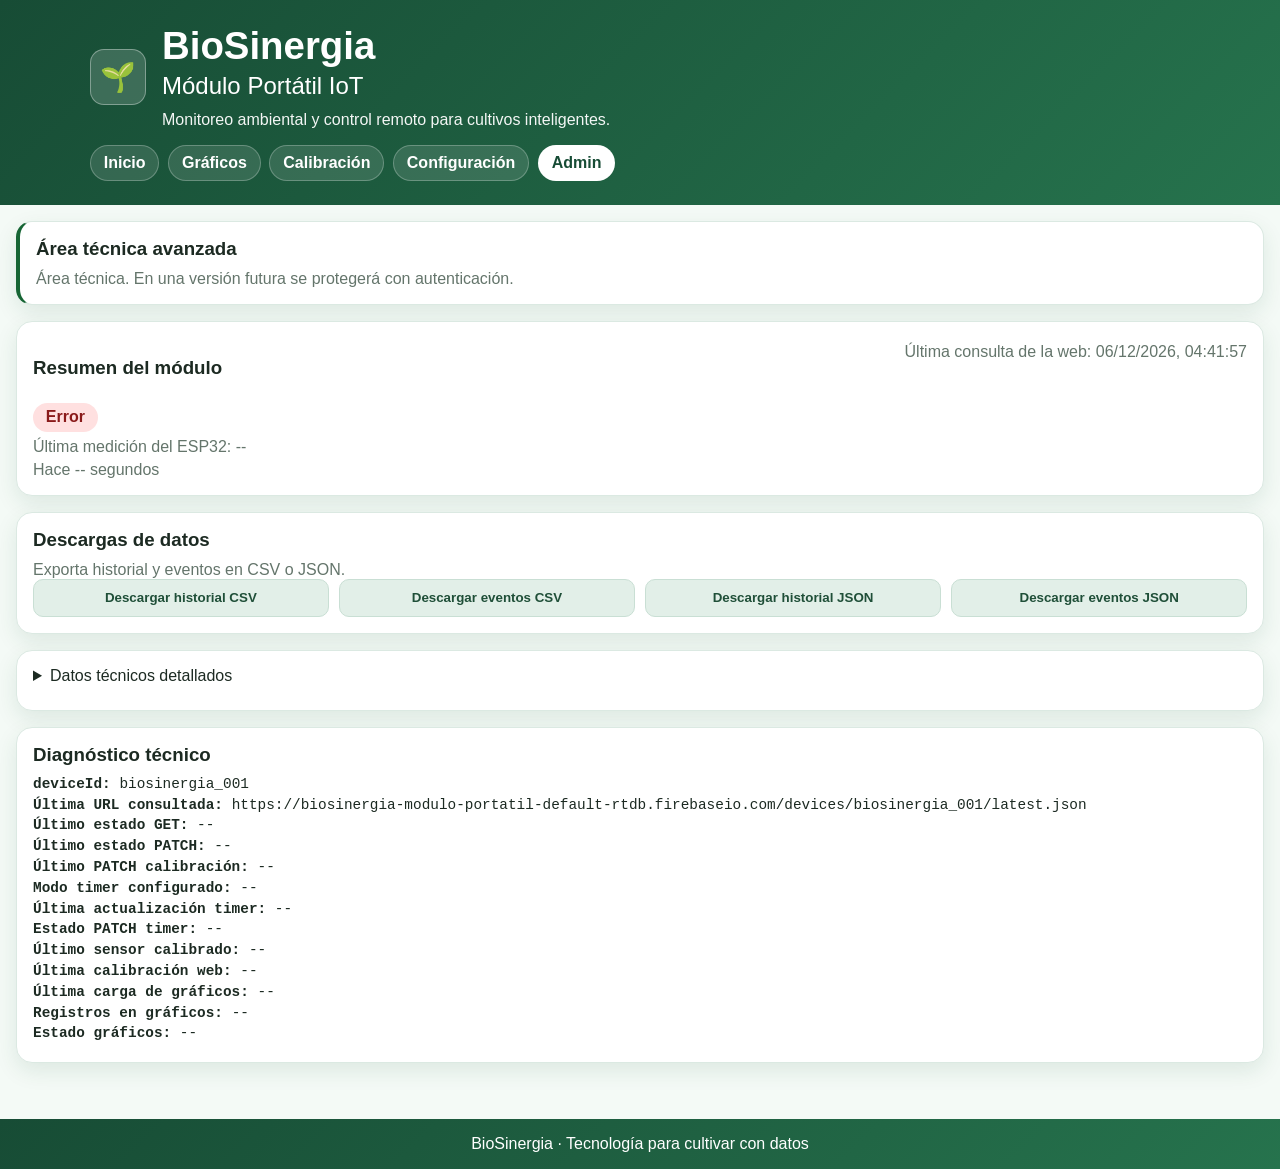
==== docs/admin.html @ 3022fab7 "Separar dashboard PWA en páginas estáticas" ====
<!DOCTYPE html>
<html lang="es">
  <head>
    <meta charset="UTF-8" />
    <meta name="viewport" content="width=device-width, initial-scale=1.0" />
    <meta name="theme-color" content="#166534" />
    <meta name="mobile-web-app-capable" content="yes" />
    <meta name="apple-mobile-web-app-capable" content="yes" />
    <meta name="apple-mobile-web-app-title" content="BioSinergia IoT" />
    <meta name="apple-mobile-web-app-status-bar-style" content="default" />
    <meta name="description" content="Dashboard del módulo portátil IoT de BioSinergia" />
    <link rel="manifest" href="./manifest.webmanifest" />
    <link rel="icon" href="./icons/icon.svg" type="image/svg+xml" />
    <link rel="stylesheet" href="style.css" />
    <title>BioSinergia · Admin</title>
  </head>
  <body data-page="admin">
    <header class="site-header">
      <div class="brand-wrap">
        <div class="brand-logo" aria-hidden="true">🌱</div>
        <div>
          <h1>BioSinergia</h1>
          <h2>Módulo Portátil IoT</h2>
          <p>Monitoreo ambiental y control remoto para cultivos inteligentes.</p>
        </div>
      </div>
      <nav class="site-nav" aria-label="Navegación principal">
        <a href="index.html" data-nav="home">Inicio</a>
        <a href="graficos.html" data-nav="graficos">Gráficos</a>
        <a href="calibracion.html" data-nav="calibracion">Calibración</a>
        <a href="configuracion.html" data-nav="configuracion">Configuración</a>
        <a href="admin.html" data-nav="admin">Admin</a>
      </nav>
    </header>

    <main class="container">
      <section class="card section-block admin-note">
        <h3 class="section-title">Área técnica avanzada</h3>
        <p class="muted">Área técnica. En una versión futura se protegerá con autenticación.</p>
      </section>

      <section class="status-card card section-block">
        <div>
          <h3>Resumen del módulo</h3>
          <p id="connectionStatus" class="status-pill status-pending">Cargando...</p>
          <p id="lastReading" class="muted">Última medición del ESP32: --</p>
          <p id="readingAge" class="muted">Hace -- segundos</p>
        </div>
        <p id="lastRefresh" class="muted">Última consulta de la web: --</p>
      </section>


      <section class="card section-block">
        <h3 class="section-title">Descargas de datos</h3>
        <p id="downloadStatus" class="muted">Exporta historial y eventos en CSV o JSON.</p>
        <div class="download-grid">
          <button id="downloadHistoryCsv" class="btn btn-secondary">Descargar historial CSV</button>
          <button id="downloadEventsCsv" class="btn btn-secondary">Descargar eventos CSV</button>
          <button id="downloadHistoryJson" class="btn btn-secondary">Descargar historial JSON</button>
          <button id="downloadEventsJson" class="btn btn-secondary">Descargar eventos JSON</button>
        </div>
      </section>

      <details class="card section-block technical-details">
        <summary class="section-title">Datos técnicos detallados</summary>
        <section>
          <h4>Últimos registros</h4>
          <p id="historyStatus" class="muted">Cargando historial...</p>
          <div id="historyList" class="records-list"></div>
        </section>
        <section>
          <h4>Últimos eventos</h4>
          <p id="eventsStatus" class="muted">Cargando eventos...</p>
          <div id="eventsList" class="records-list"></div>
        </section>
      </details>

      <section class="card section-block">
        <h3 class="section-title">Diagnóstico técnico</h3>
        <div class="diag-grid">
          <p><strong>deviceId:</strong> <span id="diagDeviceId">--</span></p>
          <p><strong>Última URL consultada:</strong> <span id="diagLastUrl">--</span></p>
          <p><strong>Último estado GET:</strong> <span id="diagGetStatus">--</span></p>
          <p><strong>Último estado PATCH:</strong> <span id="diagPatchStatus">--</span></p>
          <p><strong>Último PATCH calibración:</strong> <span id="diagCalibrationPatch">--</span></p>
          <p><strong>Modo timer configurado:</strong> <span id="diagTimerConfigured">--</span></p>
          <p><strong>Última actualización timer:</strong> <span id="diagTimerUpdatedAt">--</span></p>
          <p><strong>Estado PATCH timer:</strong> <span id="diagTimerPatch">--</span></p>
          <p><strong>Último sensor calibrado:</strong> <span id="diagCalibrationSensor">--</span></p>
          <p><strong>Última calibración web:</strong> <span id="diagCalibrationAt">--</span></p>
          <p><strong>Última carga de gráficos:</strong> <span id="diagChartsLastLoad">--</span></p>
          <p><strong>Registros en gráficos:</strong> <span id="diagChartsCount">--</span></p>
          <p><strong>Estado gráficos:</strong> <span id="diagChartsState">--</span></p>
        </div>
      </section>
    </main>

    <footer class="site-footer">BioSinergia · Tecnología para cultivar con datos</footer>
    <script src="app.js" defer></script>
  </body>
</html>
---- docs/style.css ----
:root {
  --green: #26734d;
  --green-dark: #174c35;
  --green-soft: #e7f5ed;
  --yellow-soft: #fff3cd;
  --yellow-dark: #7a5b00;
  --red-soft: #ffe0e0;
  --red-dark: #8a1a1a;
  --bg: #f4faf6;
  --text: #1c2a22;
  --muted: #64756b;
  --white: #ffffff;
}
* { box-sizing: border-box; }
body { margin: 0; font-family: "Segoe UI", Roboto, Arial, sans-serif; background: var(--bg); color: var(--text); }
.site-header, .site-footer { color: var(--white); background: linear-gradient(135deg, var(--green-dark), var(--green)); }
.site-header { padding: 1.5rem 1rem; }
.brand-wrap { max-width: 1100px; margin: 0 auto; display: flex; align-items: center; gap: 1rem; }
.brand-logo { width: 56px; height: 56px; border-radius: 14px; display: grid; place-content: center; font-size: 1.8rem; background: rgba(255,255,255,.16); border: 1px solid rgba(255,255,255,.35); }
.site-header h1 { margin: 0; font-size: clamp(1.6rem, 3vw, 2.4rem); }
.site-header h2 { margin: 0.25rem 0 0.7rem; font-weight: 500; }
.site-header p { margin: 0; opacity: .95; }
.container { max-width: 1280px; margin: 1rem auto; padding: 0 1rem 1.5rem; }
.section-block { margin-bottom: 1rem; }
.section-title { margin: 0 0 .6rem; }
.card { background: var(--white); border-radius: 16px; padding: 1rem; box-shadow: 0 8px 22px rgba(23, 76, 53, .1); border: 1px solid #dbe9e2; }
.status-card { display: flex; justify-content: space-between; align-items: flex-start; gap: 1rem; }
.status-pill { display: inline-block; margin: .35rem 0 0; padding: .35rem .8rem; border-radius: 999px; font-weight: 700; }
.status-ok { background: #ddf7e8; color: #14653b; }
.status-empty { background: var(--yellow-soft); color: var(--yellow-dark); }
.status-error { background: var(--red-soft); color: var(--red-dark); }
.status-pending { background: var(--green-soft); color: var(--green-dark); }
.metrics-grid { display: grid; grid-template-columns: repeat(auto-fit, minmax(180px, 1fr)); gap: 1rem; }
.metric-card h3 { margin: 0; font-size: 1rem; color: var(--muted); }
.metric-value { margin: .6rem 0 0; font-size: 2rem; font-weight: 700; color: var(--green-dark); }
.metric-unit { margin: .2rem 0 0; color: var(--muted); }
.metric-value.state-good { color: #14653b; }
.metric-value.state-warn { color: #8a6d00; }
.metric-value.state-critical { color: #9f1f1f; }
.actuator-grid { display: grid; grid-template-columns: repeat(auto-fit, minmax(240px, 1fr)); gap: 1rem; }
.actuator-item { background: var(--green-soft); border-radius: 12px; padding: .85rem; border: 1px solid #d0e6d9; }
.actuator-subtitle { margin: .2rem 0 .4rem; font-size: .85rem; }
.button-group { display: flex; gap: .65rem; }
.btn { flex: 1; border: none; border-radius: 10px; padding: .65rem; font-weight: 700; cursor: pointer; opacity: .75; }
.btn-on { background: #2ca76b; color: var(--white); }
.btn-off { background: #d3d9d6; color: #213128; }
.btn.active { box-shadow: 0 0 0 3px rgba(23,76,53,.16); opacity: 1; }
.diag-grid p { margin: .3rem 0; font-family: ui-monospace, SFMono-Regular, Menlo, Monaco, Consolas, monospace; font-size: .9rem; }
.muted { color: var(--muted); margin: .35rem 0 0; }
.site-footer { text-align: center; padding: 1rem; margin-top: 1rem; }
.records-list { margin-top: .8rem; display: grid; gap: .7rem; }
.record-item { border: 1px solid #dbe9e2; border-radius: 12px; padding: .75rem; background: #fbfefc; }
.record-top { display: flex; justify-content: space-between; gap: .5rem; flex-wrap: wrap; margin-bottom: .4rem; }
.record-title { font-weight: 700; color: var(--green-dark); }
.record-time { color: var(--muted); font-size: .9rem; }
.record-grid { display: grid; grid-template-columns: repeat(auto-fit, minmax(130px, 1fr)); gap: .35rem .7rem; }
.record-grid p { margin: 0; font-size: .93rem; }
.badge { display: inline-block; border-radius: 999px; padding: .12rem .55rem; font-size: .8rem; font-weight: 700; }
.badge-on { background: #ddf7e8; color: #14653b; }
.badge-off { background: #e5e9e7; color: #3a4a41; }
.event-alert { border-left: 4px solid #ea7a2f; }
.section-error { color: var(--red-dark); }
@media (max-width: 640px) {
  .brand-wrap { align-items: flex-start; }
  .brand-logo { width: 48px; height: 48px; font-size: 1.5rem; }
  .status-card { flex-direction: column; }
  .metrics-grid { grid-template-columns: 1fr 1fr; }
  .record-grid { grid-template-columns: 1fr 1fr; }
}
@media (max-width: 460px) {
  .metrics-grid, .actuator-grid, .record-grid { grid-template-columns: 1fr; }
}

.download-grid { display: grid; grid-template-columns: repeat(auto-fit, minmax(220px, 1fr)); gap: .65rem; }
.btn-secondary { background: #e2efe8; color: #1f4f38; opacity: 1; border: 1px solid #c9dfd4; }
.mode-grid { display:grid; grid-template-columns: repeat(auto-fit, minmax(220px,1fr)); gap:.7rem; margin:.7rem 0; }
.mode-grid label { display:flex; flex-direction:column; gap:.3rem; color:var(--muted); font-size:.92rem; }
.mode-grid input, .mode-grid select, .reference-grid select { border:1px solid #c9dfd4; border-radius:9px; padding:.55rem .65rem; font-size:.95rem; background:#fff; }
.mode-help { margin-bottom:.7rem; }
.setpoint-group { margin: .7rem 0; padding:.65rem; border:1px solid #dbe9e2; border-radius:10px; background:#fbfefc; }
.setpoint-group h4 { margin:.1rem 0 .5rem; color:var(--green-dark); }
.logic-list { margin:.3rem 0 0 1rem; color:var(--text); }
.logic-list li { margin:.25rem 0; }
.btn:disabled, .btn-disabled { cursor:not-allowed; opacity:.45; }
.summary-grid { display:grid; grid-template-columns: repeat(auto-fit, minmax(280px,1fr)); gap:1rem; }
.set-summary-list p { margin:.28rem 0; }

.install-card { border-left: 4px solid #2ca76b; background: #f8fdf9; }
.install-card p { margin: .35rem 0; }

.charts-toolbar { display:grid; grid-template-columns: repeat(auto-fit, minmax(220px,1fr)); gap:.7rem; align-items:end; margin:.7rem 0; }
.charts-toolbar label{display:flex;flex-direction:column;gap:.3rem;color:var(--muted);}
.charts-toolbar select{border:1px solid #c9dfd4;border-radius:9px;padding:.55rem .65rem;background:#fff;}
.card-lite{background:#f8fdf9;border:1px solid #dbe9e2;border-radius:12px;padding:.75rem;}
.chart-panel{max-width:1320px;margin:.8rem auto 0;display:grid;gap:.8rem;}
.chart-container{width:100%;}
.chart-container.large .chart-canvas-wrap{height:400px;}
.chart-container.timeline .chart-canvas-wrap{height:190px;}
.summary-mini-grid{display:grid;grid-template-columns:repeat(auto-fit,minmax(180px,1fr));gap:.4rem .8rem;}
.summary-mini-grid p{margin:.1rem 0;}
.chart-note{margin-top:.8rem;background:#edf8f1;}
.technical-details summary{cursor:pointer;}
.technical-details section + section{margin-top:.8rem;}
@media (max-width: 768px) {
  .chart-container.large .chart-canvas-wrap{height:320px;}
  .chart-container.timeline .chart-canvas-wrap{height:170px;}
}

.calibration-note { margin-top: .4rem; }
.calibration-mode-hint { color: #92400e; font-weight: 600; }
.calibration-cards-grid { display:grid; grid-template-columns: repeat(auto-fit,minmax(260px,1fr)); gap: .8rem; margin-top: .8rem; }
.calibration-sensor-card { background:#f6fbf8; border:1px solid #dbe9e2; border-radius:14px; padding:.9rem; box-shadow:0 4px 12px rgba(20,83,45,.08); }
.calibration-sensor-card-co2 { border-color:#16a34a; box-shadow:0 8px 20px rgba(22,163,74,.18); }
.calibration-sensor-card h4 { margin:0 0 .5rem; color:var(--green-dark); }
.calibration-sensor-card label { display:flex; flex-direction:column; gap:.35rem; font-weight:600; margin:.6rem 0; }
.calibration-sensor-card input { min-height:42px; font-size:1rem; }
.calibration-error { color:#b91c1c; min-height:1.2rem; }
.calibration-toggle-actions { margin-top:.5rem; }
.offset-preview { background: var(--green-soft); border: 1px dashed #c2ddcf; color: var(--green-dark); border-radius: 10px; padding: .6rem; margin-bottom: .4rem; font-weight: 600; }

.timer-config-section { border-left: 4px solid #2ca76b; }
.timer-info-card { margin: .8rem 0; padding: .75rem; border-radius: 12px; border: 1px solid #c9dfd4; background: var(--green-soft); color: var(--green-dark); }
.timer-grid { display:grid; grid-template-columns: repeat(auto-fit, minmax(210px, 1fr)); gap:.7rem; margin:.7rem 0; }
.timer-grid label { display:flex; flex-direction:column; gap:.3rem; color:var(--muted); font-size:.92rem; font-weight:600; }
.timer-grid input, .timer-grid select { border:1px solid #c9dfd4; border-radius:9px; padding:.55rem .65rem; font-size:.95rem; background:#fff; min-height:42px; }
.timer-general-grid { align-items:end; }
.timer-cards-grid { display:grid; grid-template-columns: repeat(auto-fit, minmax(280px, 1fr)); gap:.85rem; margin-top:.8rem; }
.timer-actuator-card { background:#f6fbf8; border:1px solid #dbe9e2; border-radius:14px; padding:.9rem; box-shadow:0 4px 12px rgba(20,83,45,.08); }
.timer-actuator-card h4 { margin:0 0 .45rem; color:var(--green-dark); }
.timer-note { margin:.55rem 0; padding:.6rem .75rem; border-radius:10px; background:#fff7d6; color:#6b4d00; font-weight:700; }
.timer-note[hidden], .timer-config-section[hidden] { display:none; }
.timer-actions { margin-top:.8rem; }
@media (max-width: 460px) {
  .timer-grid, .timer-cards-grid { grid-template-columns: 1fr; }
}

.sensor-quality-grid { display:grid; grid-template-columns: repeat(auto-fit, minmax(230px, 1fr)); gap:.75rem; margin-top:.9rem; }
.sensor-quality-card { border:1px solid #dbe9e2; border-left:5px solid #2ca76b; border-radius:14px; padding:.8rem; background:#f8fdf9; box-shadow:0 4px 12px rgba(20,83,45,.08); }
.sensor-quality-card h4 { margin:.1rem 0 .35rem; color:var(--green-dark); }
.sensor-quality-state { margin:.2rem 0; font-weight:800; }
.sensor-quality-card.quality-stable { border-left-color:#16a34a; }
.sensor-quality-card.quality-missing { border-left-color:#64748b; background:#f8fafc; }
.sensor-quality-card.quality-suspect { border-left-color:#f59e0b; background:#fffbeb; }
.sensor-quality-card.quality-invalid { border-left-color:#dc2626; background:#fef2f2; }
.sensor-quality-card.quality-calibration { border-left-color:#8b5cf6; background:#f5f3ff; }
.data-quality-note { margin:.7rem 0 0; padding:.55rem .7rem; border-radius:10px; background:#edf8f1; }
.checkbox-label { flex-direction:row !important; align-items:center; gap:.55rem !important; min-height:42px; }
.checkbox-label input { width:18px; height:18px; accent-color:#166534; }
.calibration-warning { margin:.4rem 0; padding:.55rem .65rem; border-radius:10px; background:#fff7d6; color:#6b4d00; font-weight:700; }
.calibration-warning[hidden] { display:none; }

.site-nav { max-width: 1100px; margin: 1rem auto 0; display: flex; gap: .55rem; flex-wrap: wrap; }
.site-nav a { color: var(--white); text-decoration: none; padding: .5rem .8rem; border-radius: 999px; background: rgba(255,255,255,.12); border: 1px solid rgba(255,255,255,.25); font-weight: 700; }
.site-nav a:hover, .site-nav a:focus { background: rgba(255,255,255,.22); outline: none; }
body[data-page="home"] .site-nav a[data-nav="home"],
body[data-page="graficos"] .site-nav a[data-nav="graficos"],
body[data-page="calibracion"] .site-nav a[data-nav="calibracion"],
body[data-page="configuracion"] .site-nav a[data-nav="configuracion"],
body[data-page="admin"] .site-nav a[data-nav="admin"] { background: var(--white); color: var(--green-dark); }
.compact-mode-label { display: flex; flex-direction: column; gap: .35rem; max-width: 320px; margin-top: .7rem; color: var(--muted); font-size: .92rem; }
.compact-mode-label input { border: 1px solid #c9dfd4; border-radius: 9px; padding: .55rem .65rem; font-size: .95rem; background: #fff; }
.admin-note { border-left: 4px solid #166534; }
@media (max-width: 640px) {
  .site-nav { display: grid; grid-template-columns: repeat(2, minmax(0, 1fr)); }
  .site-nav a { text-align: center; }
}
@media (max-width: 380px) { .site-nav { grid-template-columns: 1fr; } }
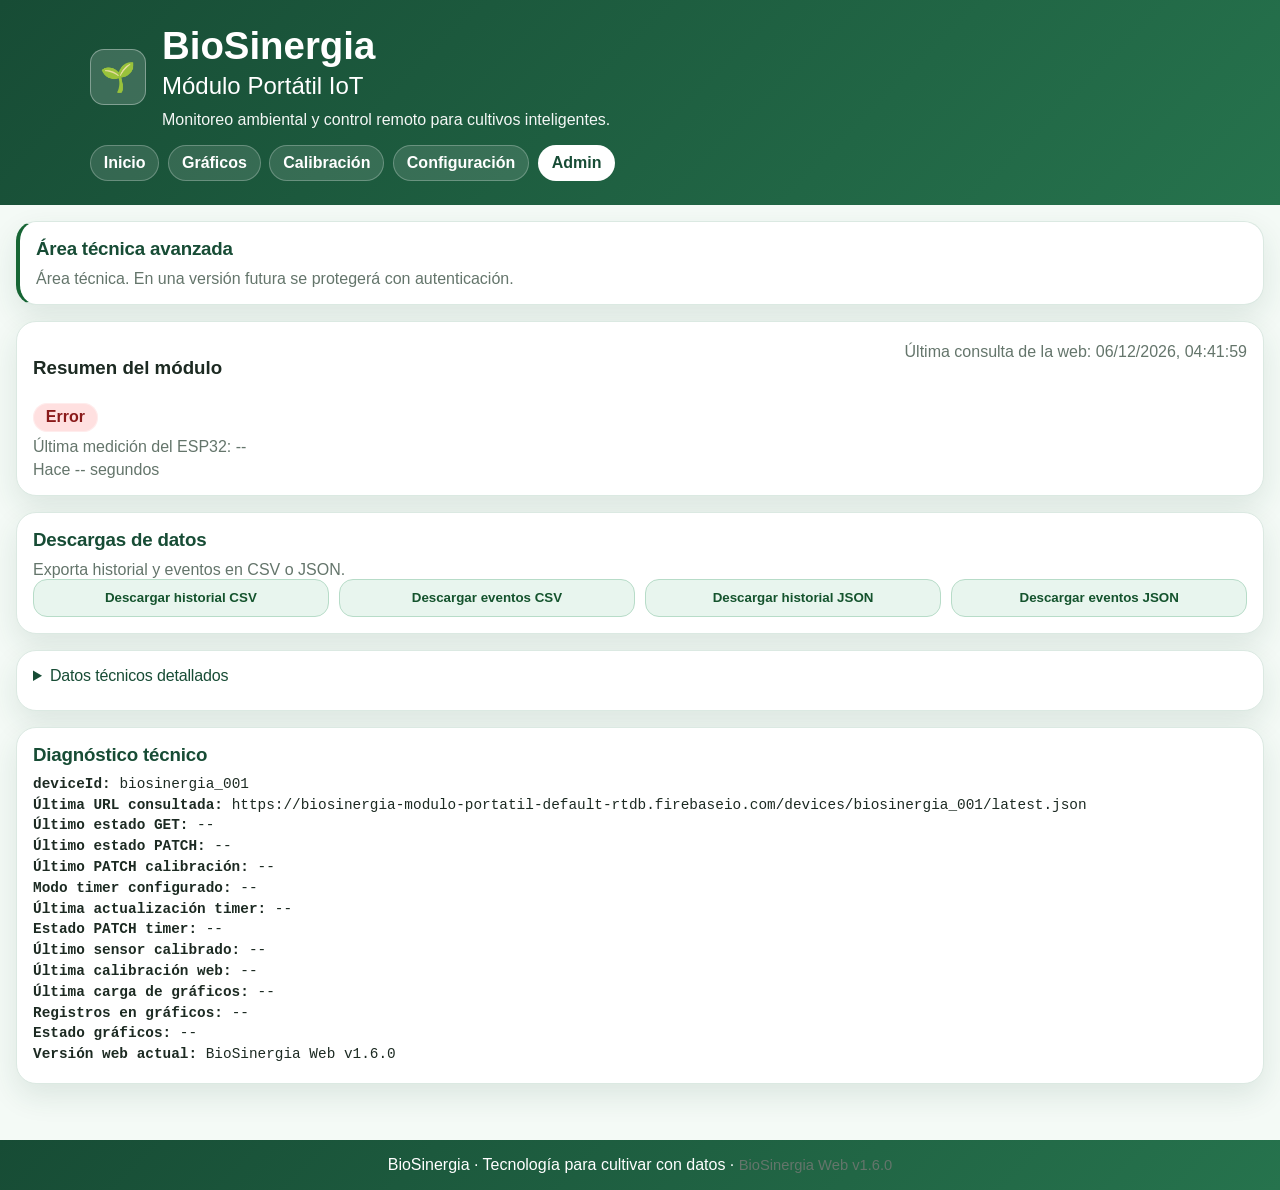
==== commit 4c491fdc: "Improve PWA auto update handling" ====
--- a/docs/admin.html
+++ b/docs/admin.html
@@ -91,6 +91,7 @@
           <p><strong>Última carga de gráficos:</strong> <span id="diagChartsLastLoad">--</span></p>
           <p><strong>Registros en gráficos:</strong> <span id="diagChartsCount">--</span></p>
           <p><strong>Estado gráficos:</strong> <span id="diagChartsState">--</span></p>
+          <p><strong>Versión web actual:</strong> <span id="diagWebVersion">BioSinergia Web v1.6.0</span></p>
         </div>
       </section>
     </main>
--- a/docs/style.css
+++ b/docs/style.css
@@ -117,6 +117,9 @@
 .calibration-error { color:#b91c1c; min-height:1.2rem; }
 .calibration-toggle-actions { margin-top:.5rem; }
 .offset-preview { background: var(--green-soft); border: 1px dashed #c2ddcf; color: var(--green-dark); border-radius: 10px; padding: .6rem; margin-bottom: .4rem; font-weight: 600; }
+.co2-reset-panel { margin:.65rem 0; padding:.7rem; border:1px solid #c9dfd4; border-radius:12px; background:#edf8f1; }
+.co2-reset-panel p { margin:.25rem 0; }
+.co2-reset-panel .btn { margin-top:.45rem; }
 
 .timer-config-section { border-left: 4px solid #2ca76b; }
 .timer-info-card { margin: .8rem 0; padding: .75rem; border-radius: 12px; border: 1px solid #c9dfd4; background: var(--green-soft); color: var(--green-dark); }
@@ -165,3 +168,98 @@
   .site-nav a { text-align: center; }
 }
 @media (max-width: 380px) { .site-nav { grid-template-columns: 1fr; } }
+
+/* Refinamiento visual BioSinergia: tarjetas más claras, estados suaves y chips compactos. */
+.card { border-radius: 20px; box-shadow: 0 12px 30px rgba(23, 76, 53, .11); }
+.section-title { color: var(--green-dark); letter-spacing: -.01em; }
+.metric-card { position: relative; overflow: hidden; min-height: 150px; transition: transform .18s ease, box-shadow .18s ease, border-color .18s ease; }
+.metric-card::after { content: ""; position: absolute; inset: auto -20px -34px auto; width: 110px; height: 110px; border-radius: 999px; background: rgba(38,115,77,.08); }
+.metric-card:hover { transform: translateY(-2px); box-shadow: 0 16px 34px rgba(23, 76, 53, .14); }
+.metric-header { display: flex; align-items: center; gap: .65rem; }
+.metric-icon, .actuator-icon { display: inline-grid; place-items: center; width: 2.25rem; height: 2.25rem; border-radius: 14px; background: var(--green-soft); box-shadow: inset 0 0 0 1px rgba(38,115,77,.12); font-size: 1.2rem; }
+.metric-card[data-metric="temperatura"] .metric-icon { background: #fff2e8; }
+.metric-card[data-metric="humedad"] .metric-icon { background: #e7f3ff; }
+.metric-card[data-metric="co2"] .metric-icon { background: #eef7ef; }
+.metric-card[data-metric="uptime"] .metric-icon { background: #f2f5f7; }
+.metric-card h3 { color: #496459; font-weight: 800; }
+.metric-value { font-size: clamp(1.8rem, 4vw, 2.45rem); letter-spacing: -.03em; }
+.metric-value.state-unavailable { color: #64748b; }
+.metric-value.state-good { color: #15803d; }
+.metric-value.state-warn { color: #b7791f; }
+.metric-value.state-critical { color: #b91c1c; }
+.metric-value.state-good + .metric-unit, .metric-value.state-warn + .metric-unit, .metric-value.state-critical + .metric-unit, .metric-value.state-unavailable + .metric-unit { font-weight: 700; }
+.compact-status-grid { display: grid; grid-template-columns: repeat(auto-fit, minmax(150px, 1fr)); gap: .8rem; margin-top: .95rem; background: linear-gradient(135deg, #ffffff, #f3fbf6); }
+.compact-status-grid > div { display: grid; gap: .35rem; padding: .55rem .65rem; border-radius: 14px; background: rgba(255,255,255,.72); border: 1px solid #dbe9e2; }
+.compact-label { color: var(--muted); font-size: .78rem; font-weight: 800; text-transform: uppercase; letter-spacing: .05em; }
+.status-chip { display: inline-flex; align-items: center; justify-content: center; width: fit-content; max-width: 100%; min-height: 1.85rem; padding: .28rem .68rem; border-radius: 999px; font-size: .86rem; font-weight: 800; line-height: 1.1; }
+.chip-ok { background: #dcfce7; color: #166534; border: 1px solid #bbf7d0; }
+.chip-warning { background: #fef3c7; color: #92400e; border: 1px solid #fde68a; }
+.chip-error { background: #fee2e2; color: #991b1b; border: 1px solid #fecaca; }
+.chip-muted { background: #f1f5f9; color: #475569; border: 1px solid #e2e8f0; }
+.status-pill { box-shadow: inset 0 0 0 1px rgba(255,255,255,.38); }
+.actuator-item { border-radius: 18px; background: linear-gradient(135deg, #f3fbf6, #e7f5ed); box-shadow: 0 8px 18px rgba(20,83,45,.08); }
+.actuator-item h4 { display: flex; align-items: center; gap: .55rem; margin: 0; color: var(--green-dark); }
+.button-group { margin-top: .75rem; }
+.btn { border-radius: 14px; transition: transform .15s ease, opacity .15s ease, box-shadow .15s ease; }
+.btn:hover { transform: translateY(-1px); opacity: .95; }
+.sensor-quality-card { border-radius: 18px; box-shadow: 0 8px 18px rgba(20,83,45,.08); }
+.sensor-quality-card.quality-stable { background: #f0fdf4; }
+.sensor-quality-card.quality-missing { border-left-color: #94a3b8; background: #f8fafc; }
+.sensor-quality-card.quality-suspect { background: #fffbeb; }
+.sensor-quality-card.quality-invalid { background: #fef2f2; }
+.calibration-context-card, .ambient-sensor-section { border-left: 4px solid #2ca76b; }
+.calibration-context-card { display: flex; flex-wrap: wrap; gap: .65rem .9rem; align-items: center; margin: .75rem 0; padding: .75rem; border-radius: 14px; background: #f8fdf9; border-top: 1px solid #dbe9e2; border-right: 1px solid #dbe9e2; border-bottom: 1px solid #dbe9e2; }
+.input-chip-ok, .input-chip-warning, .input-chip-error, .input-chip-muted { font-weight: 800; }
+.input-chip-ok { color: #166534; }
+.input-chip-warning { color: #92400e; }
+.input-chip-error { color: #991b1b; }
+.input-chip-muted { color: #475569; }
+@media (max-width: 640px) {
+  .metric-card { min-height: 132px; }
+  .metric-icon, .actuator-icon { width: 2rem; height: 2rem; border-radius: 12px; }
+  .compact-status-grid { grid-template-columns: 1fr; }
+}
+
+.timer-simple-summary { margin:.9rem 0 1rem; padding:1rem; border-radius:16px; background:#f0fdf4; border:1px solid #bbf7d0; box-shadow:0 6px 16px rgba(20,83,45,.08); }
+.timer-simple-summary h4 { margin:0 0 .55rem; color:var(--green-dark); }
+.timer-summary-list { display:grid; grid-template-columns:repeat(auto-fit,minmax(210px,1fr)); gap:.45rem .8rem; }
+.timer-summary-list p { margin:0; font-weight:700; color:#14532d; }
+.timer-simple-card { padding:1.1rem; }
+.timer-simple-card .timer-grid input, .timer-general-grid input, .timer-simple-card .timer-grid select, .timer-general-grid select { font-size:1.05rem; min-height:48px; }
+.timer-natural-summary { margin:.8rem 0 0; padding:.75rem .85rem; border-radius:12px; background:#eef7f1; color:#14532d; font-weight:700; line-height:1.35; }
+.timer-advanced-block { margin-top:1rem; border:1px solid #dbe9e2; border-radius:14px; background:#fbfefc; padding:.85rem; }
+.timer-advanced-block summary { cursor:pointer; color:var(--green-dark); font-weight:800; }
+.btn-secondary { background:#e8f5ee; color:#14532d; border:1px solid #b7dcc8; }
+.btn-secondary:hover { background:#d8eee2; }
+@media (max-width: 680px) {
+  .timer-simple-summary, .timer-simple-card { padding:.85rem; }
+  .timer-summary-list { grid-template-columns:1fr; }
+  .timer-actions { display:grid; grid-template-columns:1fr; }
+}
+
+.pwa-update-notice {
+  position: fixed;
+  right: 1rem;
+  bottom: 1rem;
+  z-index: 1000;
+  max-width: 360px;
+  display: grid;
+  gap: .7rem;
+  padding: 1rem;
+  background: var(--white);
+  border: 1px solid #b7d7c4;
+  border-left: 5px solid #2ca76b;
+  border-radius: 14px;
+  box-shadow: 0 16px 36px rgba(20, 83, 45, .18);
+}
+.pwa-update-notice p { margin: 0; font-weight: 700; color: var(--green-dark); }
+.pwa-update-notice .btn { width: 100%; opacity: 1; }
+.web-version { color: var(--muted); font-size: .92rem; }
+@media (max-width: 640px) {
+  .pwa-update-notice {
+    left: 1rem;
+    right: 1rem;
+    bottom: .8rem;
+    max-width: none;
+  }
+}
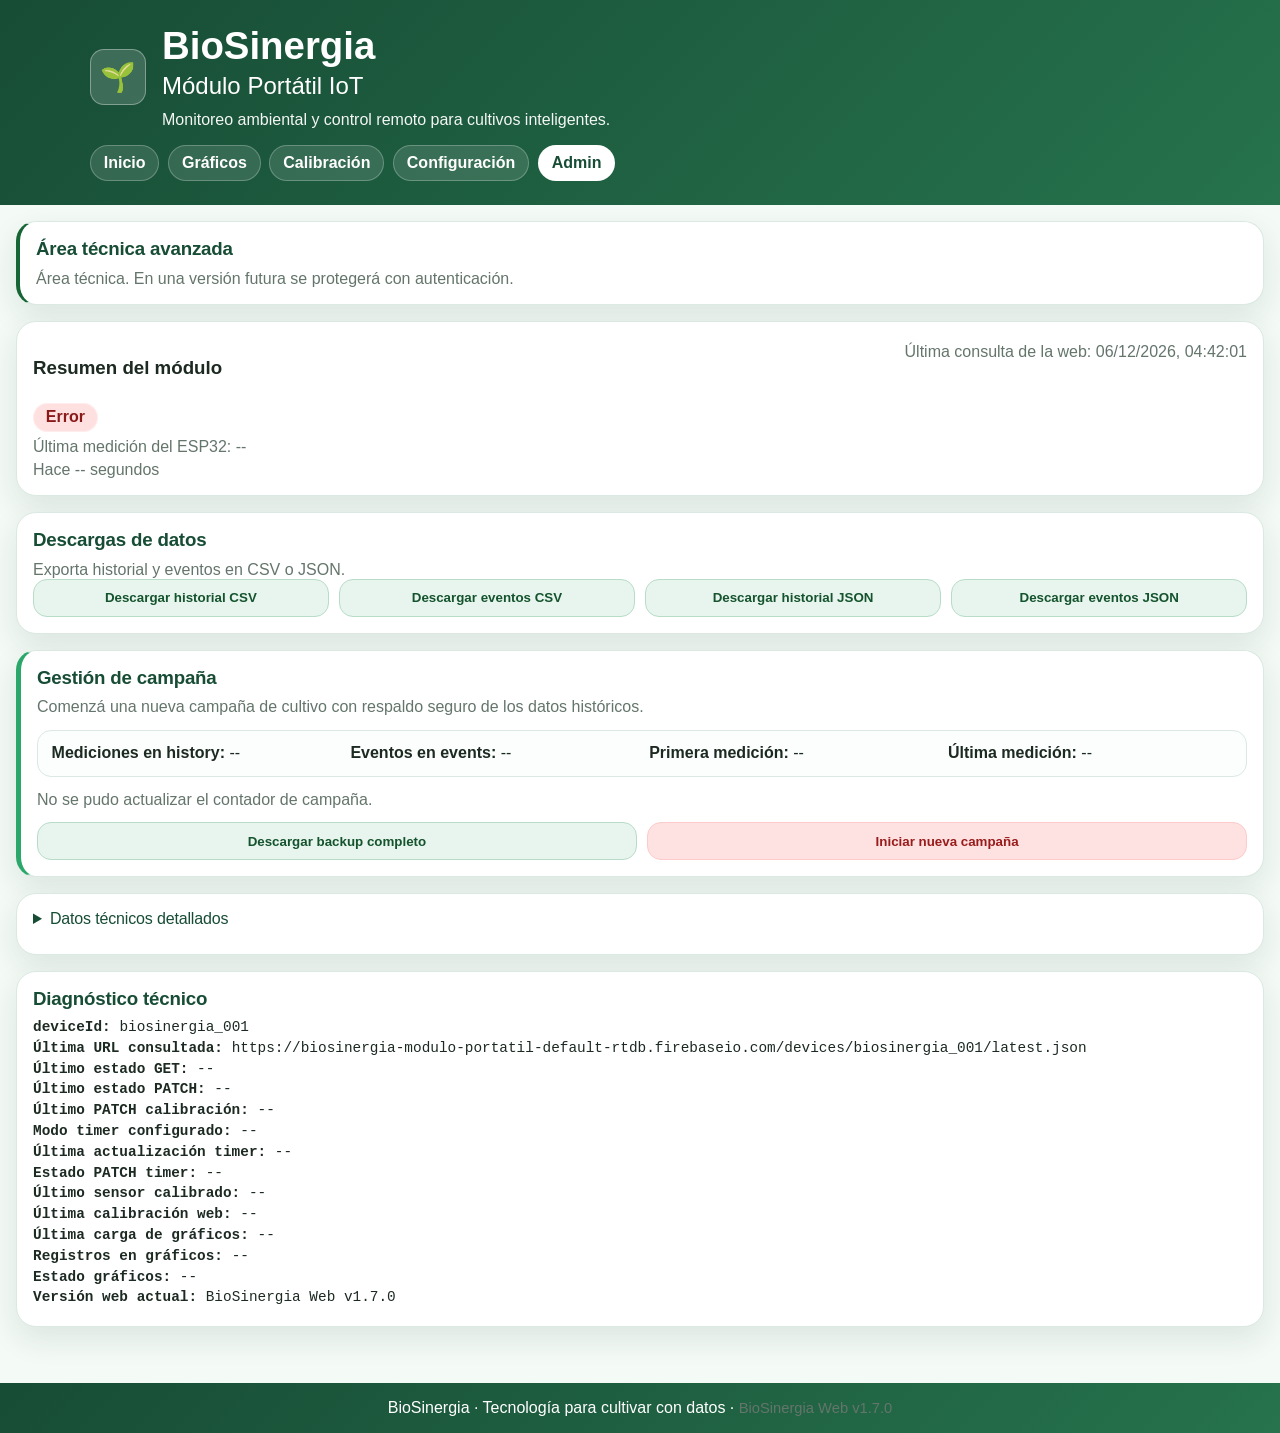
==== commit a2516b7d: "Add admin campaign management" ====
--- a/docs/admin.html
+++ b/docs/admin.html
@@ -61,6 +61,28 @@
         </div>
       </section>
 
+      <section class="card section-block campaign-card">
+        <h3 class="section-title">Gestión de campaña</h3>
+        <p class="muted">Comenzá una nueva campaña de cultivo con respaldo seguro de los datos históricos.</p>
+        <div class="campaign-summary-grid" aria-label="Resumen de campaña actual">
+          <p><strong>Mediciones en history:</strong> <span id="campaignHistoryCount">--</span></p>
+          <p><strong>Eventos en events:</strong> <span id="campaignEventsCount">--</span></p>
+          <p><strong>Primera medición:</strong> <span id="campaignFirstReading">--</span></p>
+          <p><strong>Última medición:</strong> <span id="campaignLastReading">--</span></p>
+        </div>
+        <p id="campaignStatus" class="muted">Los backups incluyen latest, history, events, config, calibration y metadata.</p>
+        <div class="download-grid campaign-actions">
+          <button id="downloadFullBackup" class="btn btn-secondary">Descargar backup completo</button>
+          <button id="startNewCampaign" class="btn btn-danger">Iniciar nueva campaña</button>
+        </div>
+        <ul id="campaignResultList" class="campaign-result-list" hidden>
+          <li>Nueva campaña iniciada</li>
+          <li>Historial anterior respaldado y borrado</li>
+          <li>Eventos reiniciados</li>
+          <li>Configuración y calibración conservadas</li>
+        </ul>
+      </section>
+
       <details class="card section-block technical-details">
         <summary class="section-title">Datos técnicos detallados</summary>
         <section>
@@ -91,7 +113,7 @@
           <p><strong>Última carga de gráficos:</strong> <span id="diagChartsLastLoad">--</span></p>
           <p><strong>Registros en gráficos:</strong> <span id="diagChartsCount">--</span></p>
           <p><strong>Estado gráficos:</strong> <span id="diagChartsState">--</span></p>
-          <p><strong>Versión web actual:</strong> <span id="diagWebVersion">BioSinergia Web v1.6.0</span></p>
+          <p><strong>Versión web actual:</strong> <span id="diagWebVersion">BioSinergia Web v1.7.0</span></p>
         </div>
       </section>
     </main>
--- a/docs/style.css
+++ b/docs/style.css
@@ -263,3 +263,12 @@
     max-width: none;
   }
 }
+
+.campaign-card { border-left: 5px solid #2ca76b; }
+.campaign-summary-grid { display:grid; grid-template-columns: repeat(auto-fit, minmax(230px, 1fr)); gap:.55rem .9rem; margin:.85rem 0; padding:.85rem; border:1px solid #dbe9e2; border-radius:14px; background:#fbfefc; }
+.campaign-summary-grid p { margin:0; }
+.campaign-actions { margin-top:.85rem; }
+.btn-danger { background:#fee2e2; color:#991b1b; border:1px solid #fecaca; opacity:1; }
+.btn-danger:hover { background:#fecaca; }
+.campaign-result-list { margin:.85rem 0 0; padding:.85rem .85rem .85rem 2rem; border-radius:14px; background:#f0fdf4; border:1px solid #bbf7d0; color:#14532d; font-weight:700; }
+.campaign-result-list li { margin:.25rem 0; }
